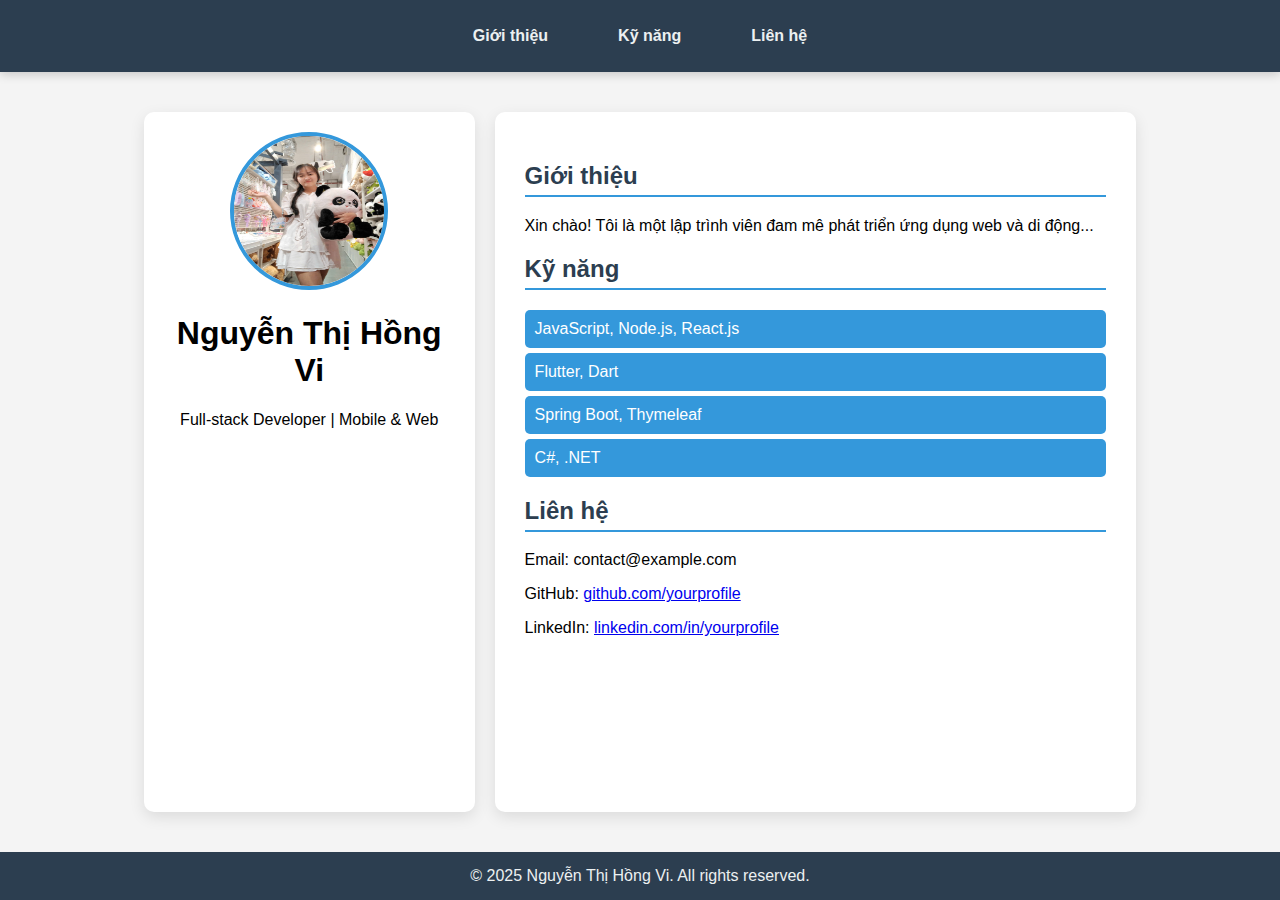
==== index.html @ c917aec1 "html-css" ====
<!DOCTYPE html>
<html lang="vi">
<head>
    <meta charset="UTF-8">
    <meta name="viewport" content="width=device-width, initial-scale=1.0">
    <title>Giới Thiệu Cá Nhân</title>
    <link rel="stylesheet" href="style.css">
</head>
<body>
    <nav class="menu">
        <a href="#about">Giới thiệu</a>
        <a href="#skills">Kỹ năng</a>
        <a href="#contact">Liên hệ</a>
    </nav>
    
    <div class="container">
        <aside class="profile">
            <img src="avatar.png" alt="Ảnh đại diện">
            <h1>Nguyễn Thị Hồng Vi</h1>
            <p>Full-stack Developer | Mobile & Web</p>
        </aside>
        
        <main class="content">
            <section id="about">
                <h2>Giới thiệu</h2>
                <p>Xin chào! Tôi là một lập trình viên đam mê phát triển ứng dụng web và di động...</p>
            </section>
            
            <section id="skills">
                <h2>Kỹ năng</h2>
                <ul>
                    <li>JavaScript, Node.js, React.js</li>
                    <li>Flutter, Dart</li>
                    <li>Spring Boot, Thymeleaf</li>
                    <li>C#, .NET</li>
                </ul>
            </section>
            
            <section id="contact">
                <h2>Liên hệ</h2>
                <p>Email: contact@example.com</p>
                <p>GitHub: <a href="https://github.com/yourprofile" target="_blank">github.com/yourprofile</a></p>
                <p>LinkedIn: <a href="https://linkedin.com/in/yourprofile" target="_blank">linkedin.com/in/yourprofile</a></p>
            </section>
        </main>
    </div>
    
    <footer>
        &copy; 2025 Nguyễn Thị Hồng Vi. All rights reserved.
    </footer>
</body>
</html>
---- style.css ----
:root {
    --primary-color: #2c3e50;
    --secondary-color: #3498db;
    --text-color: #ecf0f1;
    --background-color: #f4f4f4;
}
body {
    font-family: "Poppins", sans-serif;
    margin: 0;
    padding: 0;
    display: flex;
    flex-direction: column;
    min-height: 100vh;
    background: var(--background-color);
}
.menu {
    background: var(--primary-color);
    padding: 15px;
    display: flex;
    justify-content: center;
    box-shadow: 0 2px 10px rgba(0, 0, 0, 0.2);
}
.menu a {
    color: var(--text-color);
    text-decoration: none;
    padding: 12px 20px;
    margin: 0 15px;
    font-weight: 600;
    transition: 0.3s;
}
.menu a:hover {
    background: var(--secondary-color);
    border-radius: 5px;
}
.container {
    display: flex;
    flex-direction: row;
    flex: 1;
    padding: 40px;
    max-width: 1200px;
    margin: auto;
}
.profile {
    flex: 1;
    padding: 20px;
    text-align: center;
    background: white;
    border-radius: 10px;
    box-shadow: 0 5px 15px rgba(0, 0, 0, 0.1);
}
.profile img {
    width: 150px;   
    height: 150px;
    border-radius: 50%;
    border: 4px solid var(--secondary-color);
}
.content {
    flex: 2;
    padding: 30px;
    background: white;
    border-radius: 10px;
    box-shadow: 0 5px 15px rgba(0, 0, 0, 0.1);
    margin-left: 20px;
}
h2 {
    color: var(--primary-color);
    border-bottom: 2px solid var(--secondary-color);
    padding-bottom: 5px;
}
ul {
    list-style: none;
    padding: 0;
}
ul li {
    background: var(--secondary-color);
    color: white;
    margin: 5px 0;
    padding: 10px;
    border-radius: 5px;
}
footer {
    background: var(--primary-color);
    color: var(--text-color);
    text-align: center;
    padding: 15px;
    margin-top: auto;
}
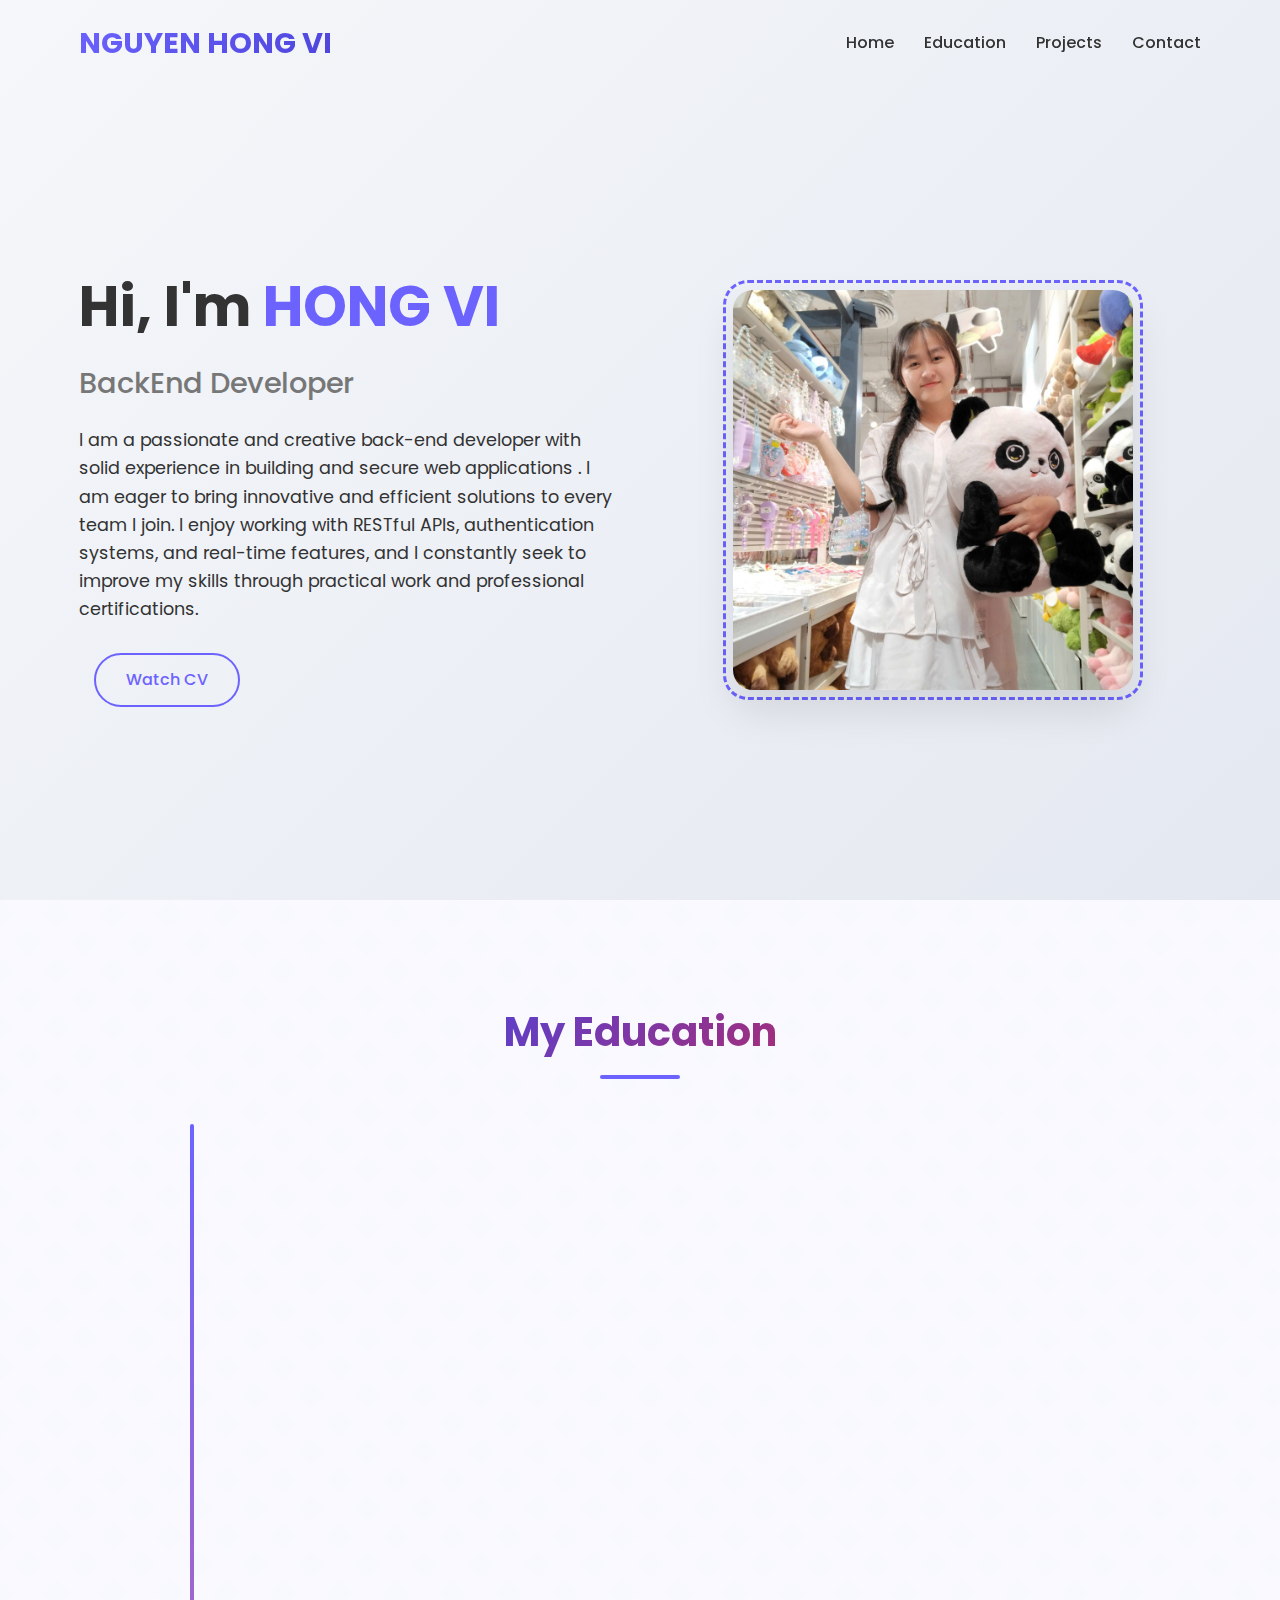
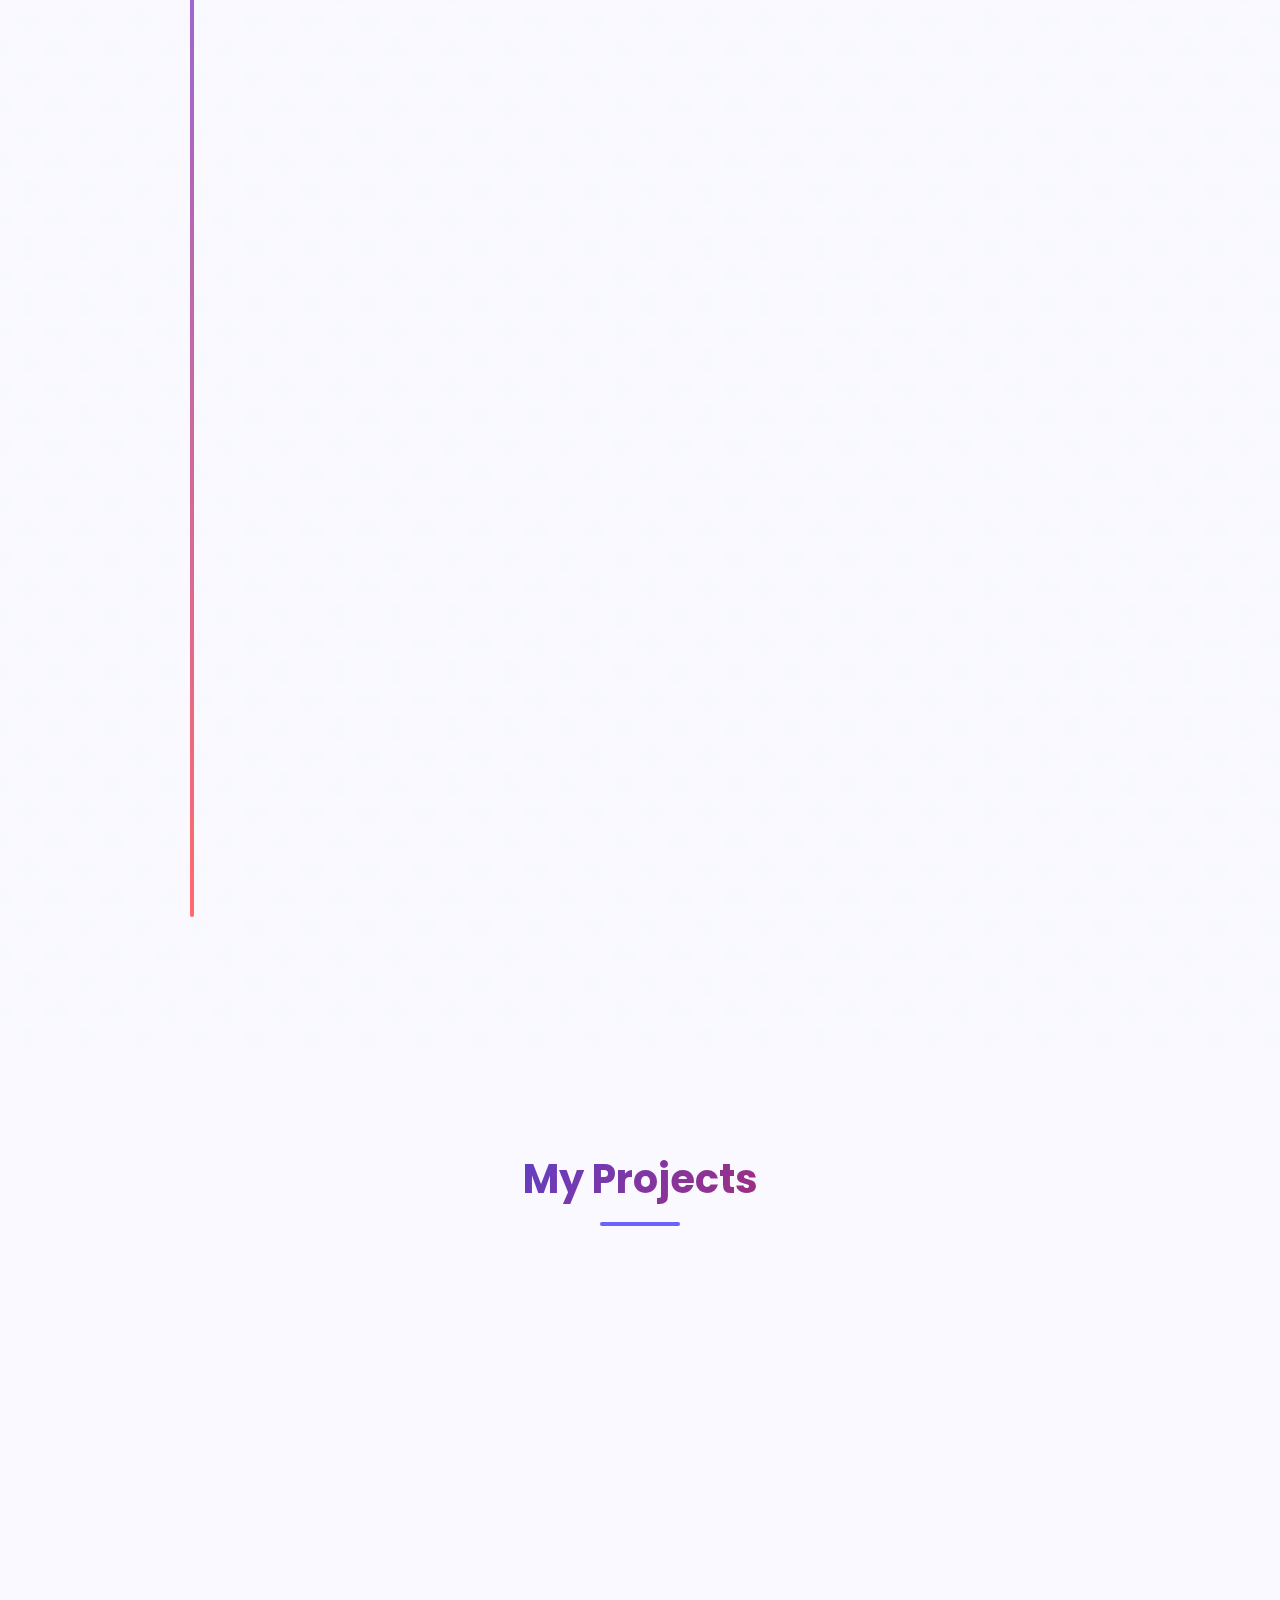
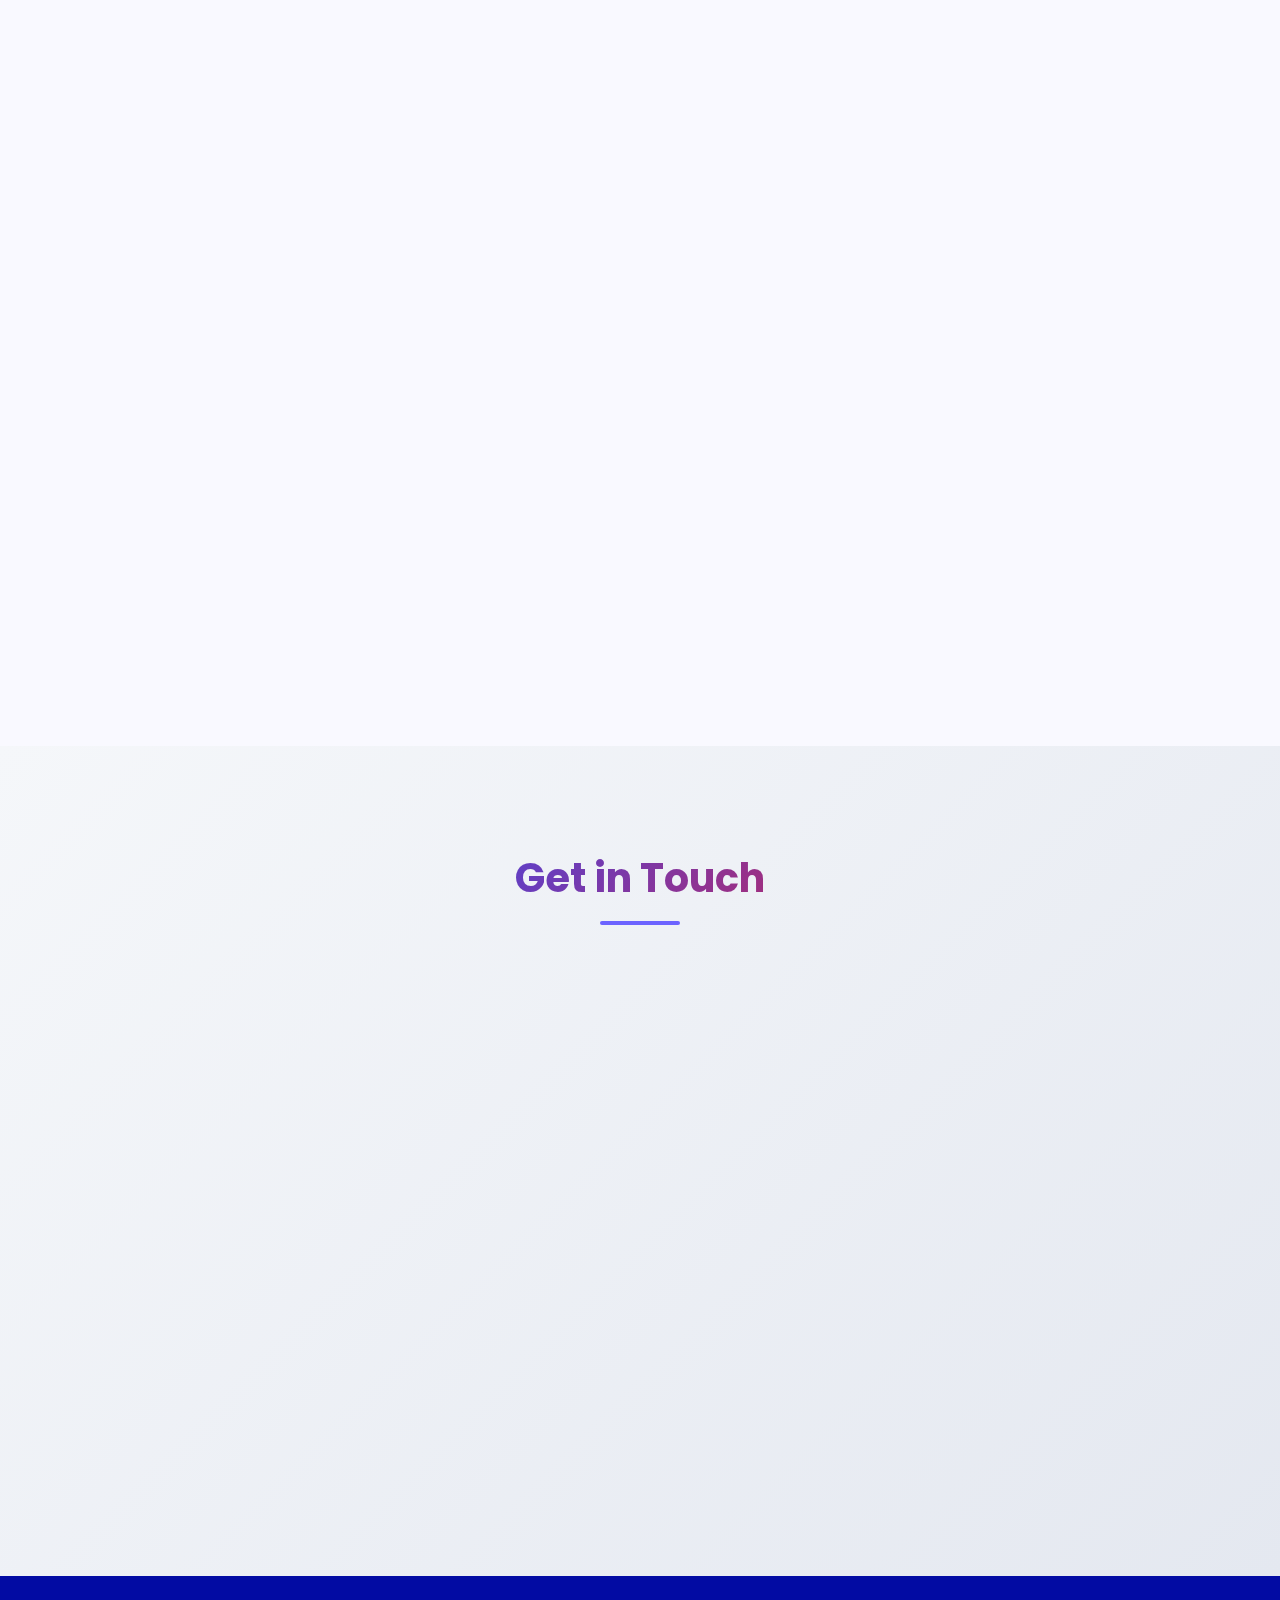
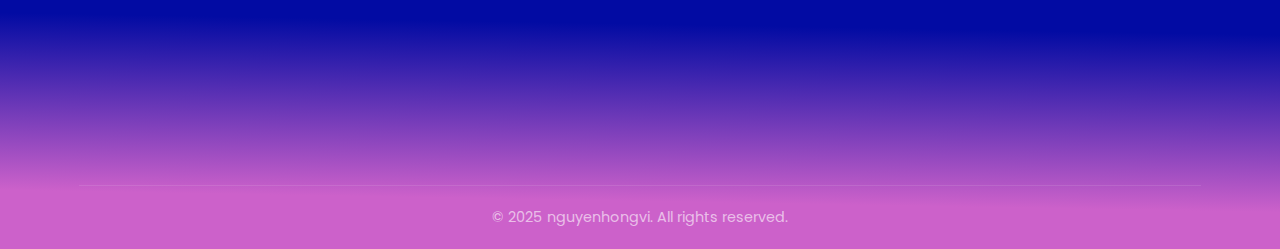
==== commit a3d56f39: "update website" ====
--- a/index.html
+++ b/index.html
@@ -1,52 +1,400 @@
 <!DOCTYPE html>
-<html lang="vi">
+<html lang="en">
 <head>
     <meta charset="UTF-8">
     <meta name="viewport" content="width=device-width, initial-scale=1.0">
-    <title>Giới Thiệu Cá Nhân</title>
-    <link rel="stylesheet" href="style.css">
+    <title>My Personal Website</title>
+    <link rel="stylesheet" href="https://cdnjs.cloudflare.com/ajax/libs/font-awesome/6.4.0/css/all.min.css">
+    <link href="https://fonts.googleapis.com/css2?family=Poppins:wght@300;400;500;600;700&display=swap" rel="stylesheet">
+    <link rel="stylesheet" href="styles.css">
 </head>
 <body>
-    <nav class="menu">
-        <a href="#about">Giới thiệu</a>
-        <a href="#skills">Kỹ năng</a>
-        <a href="#contact">Liên hệ</a>
-    </nav>
+    <!-- Header/Navigation -->
+    <header class="header">
+        <div class="container">
+            <div class="logo">
+                <a href="#">NGUYEN HONG VI</a>
+            </div>
+            <nav class="nav">
+                <ul>
+                    <li><a href="#home">Home</a></li>
+                    <li><a href="#education">Education</a></li>
+                    <li><a href="#projects">Projects</a></li>
+                    <li><a href="#contact">Contact</a></li>
+                </ul>
+            </nav>
+            <div class="menu-toggle">
+                <i class="fas fa-bars"></i>
+            </div>
+        </div>
+    </header>
+
+    <!-- Hero Section -->
+    <section id="home" class="hero">
+        <div class="container">
+            <div class="hero-content">
+                <div class="hero-text">
+                    <h1 class="animate-text">Hi, I'm <span>HONG VI</span></h1>
+                    <h2 class="animate-text">BackEnd Developer </h2>
+                    <p class="animate-text">I am a passionate and creative back-end developer with solid experience in building and secure web applications . I am eager to bring innovative and efficient solutions to every team I join. I enjoy working with RESTful APIs, authentication systems, and real-time features, and I constantly seek to improve my skills through practical work and professional certifications.</p>
+                    <div class="hero-buttons animate-text">
+                        <a href="./images/NguyenThiHongVi_2180609157.pdf" class="btn btn-secondary gradient-animate">Watch CV</a>
+                    </div>
+                </div>
+                <div class="hero-image">
+                    <div class="image-wrapper">
+                        <img src="images/avatar.jpg" alt="Profile Image" class="profile-img">
+                        <div class="circle-animation"></div>
+                    </div>
+                </div>
+            </div>
+        </div>
+    </section>
+
+    <!-- Education Section -->
+    <section id="education" class="education">
+        <div class="container">
+            <h2 class="section-title">My Education</h2>
+            <div class="education-container">
+                <div class="timeline">
+                    <!-- Education Item 1 -->
+                    <div class="timeline-item animate-card">
+                        <div class="timeline-date">2021 - 2025</div>
+                        <div class="timeline-content">
+                            <div class="education-card">
+                                <div class="edu-header">
+                                    <h3>Ho Chi Minh City University of Technology - HUTECH</h3>
+                                    <div class="gpa-badge">GPA: 3.29 / 4.0</div>
+                                </div>
+                                <div class="edu-details">
+                                    <p><i class="fas fa-graduation-cap"></i> Major: Information Technology</p>
+                                    <p><i class="fas fa-code"></i> Specialization: Software Engineering</p>
+                                </div>
+                                <!-- <div class="edu-footer">
+                                    <span class="degree-badge">Bachelor's Degree</span>
+                                </div> -->
+                            </div>
+                        </div>
+                    </div>
+                    
+                    <!-- Skills Section -->
+                    <div class="timeline-item animate-card">
+                        <div class="timeline-date">Skills</div>
+                        <div class="timeline-content">
+                            <div class="skills-section">
+                                <h3 class="skills-title">My Technical Skills</h3>
+                                <div class="skills-notes-grid">
+                                    <!-- Các skill-note giữ nguyên như trước -->
+                                    <!-- Programming Languages -->
+                                    <div class="skill-note note-yellow">
+                                        <div class="note-pin"></div>
+                                        <h3 class="note-title">Programming Languages & Scripting</h3>
+                                        <div class="note-tags">
+                                            <span>React</span>
+                                            <span>Node.js</span>
+                                            <span>Dart</span>
+                                            <span>Flutter</span>
+                                            <span>C#</span>
+                                            <span>Java</span>
+                                        </div>
+                                    </div>
+                                     <!-- Frameworks -->
+                                <div class="skill-note note-blue">
+                                    <h3 class="note-title">Frameworks</h3>
+                                    <div class="note-tags">
+                                        <span>Entity Framework Core</span>
+                                        <span>Spring Boot</span>
+                                        <span>ASP.NET Core MVC</span>
+                                        <span>Express.js</span>
+                                    </div>
+                                </div>
+                                
+                                <!-- Databases -->
+                                <div class="skill-note note-green">
+                                    <h3 class="note-title">Databases</h3>
+                                    <div class="note-tags">
+                                        <span>MongoDB</span>
+                                        <span>Firebase</span>
+                                        <span>MS SQL</span>
+                                        <span>MySQL</span>
+                                    </div>
+                                </div>
+                                
+                                <!-- APIs & Authentication -->
+                                <div class="skill-note note-pink">
+                                    <h3 class="note-title">APIs & Authentication</h3>
+                                    <div class="note-tags">
+                                        <span>RESTful APIs</span>
+                                        <span>JWT</span>
+                                        <span>OAuth2</span>
+                                    </div>
+                                </div>
+                                
+                                <!-- Others -->
+                                <div class="skill-note note-purple">
+                                    <h3 class="note-title">Others</h3>
+                                    <div class="note-tags">
+                                        <span>Socket.IO</span>
+                                        <span>JavaFX</span>
+                                        <span>Socket TCP/IP</span>
+                                        <span>SignalR</span>
+                                        <span>Stringee</span>
+                                        <span>ZXing</span>
+                                    </div>
+                                </div>
+                                
+                                <!-- Version Control -->
+                                <div class="skill-note note-orange">
+                                    <h3 class="note-title">Version Control</h3>
+                                    <div class="note-tags">
+                                        <span>Git</span>
+                                        <span>GitHub</span>
+                                    </div>
+                                </div>
+                                
+                                <!-- Communication -->
+                                <div class="skill-note note-red">
+                                    <h3 class="note-title">Communication</h3>
+                                    <div class="note-tags">
+                                        <span>⭐ I can communicate in English</span>
+                                    </div>
+                                </div>
+
+                                    <!-- Các note khác giữ nguyên -->
+                                </div>
+                            </div>
+                        </div>
+                    </div>
+                    
+                    <!-- Education Item 2 -->
+                    <div class="timeline-item animate-card">
+                        <div class="timeline-date">Certificate</div>
+                        <div class="timeline-content">
+                            <div class="education-card cert-card">
+                                <div class="edu-header">
+                                    <h3>B1 English Proficiency Certificate (Intermediate Level)</h3>
+                                    <div class="cert-badge"><i class="fas fa-certificate"></i> Certified</div>
+                                </div>
+                                <div class="edu-details">
+                                    <p><i class="fas fa-language"></i> English Proficiency Level B1</p>
+                                    <p><i class="fas fa-check-circle"></i> Listening, Speaking, Reading, Writing</p>
+                                </div>
+                                
+                                <div class="divider"></div>
+                                
+                                <div class="learning-section">
+                                    <h4><i class="fab fa-github"></i> Currently Learning</h4>
+                                    <div class="learning-item">
+                                        <div class="learning-title">Git & GitHub Mastery</div>
+                                        <div class="progress-container">
+                                            <div class="progress-bar" style="width: 70%"></div>
+                                            <span class="progress-text">70% completed</span>
+                                        </div>
+                                        <div class="learning-details">
+                                            <p><i class="fas fa-code-branch"></i> Version control system</p>
+                                            <p><i class="fas fa-users"></i> Collaboration workflows</p>
+                                            <p><i class="fas fa-project-diagram"></i> Repository management</p>
+                                        </div>
+                                    </div>
+                                </div>
+                            </div>
+                        </div>
+                    </div>
+                </div>
+            </div>
+        </div>
+    </section>
+
+    <!-- Projects Section -->
+    <section id="projects" class="projects">
+        <div class="container">
+            <h2 class="section-title">My Projects</h2>
+            <div class="projects-grid">
+                <!-- Project 1 - Skill Exchange -->
+                <div class="project-card animate-card">
+                    <div class="project-badge">Featured</div>
+                    <div class="project-image">
+                        <img src="./images/488829973_1219653796501098_490170026542916442_n.jpg" alt="Skill Exchange Platform">
+                        <div class="project-overlay" style="background: linear-gradient(135deg, rgba(108, 99, 255, 0.8), rgba(255, 107, 107, 0.8))">
+                            <div class="project-date">Feb 2025 - Now</div>
+                        </div>
+                    </div>
+                    <div class="project-info">
+                       
+                        <h3>💡Skill Exchange Platform</h3>
+                        <p>A platform connecting users to exchange skills without money using smart matching.</p>
+                        <div class="project-tags">
+                            <span style="background: rgba(108, 99, 255, 0.1); color: #6c63ff;">React</span>
+                            <span style="background: rgba(76, 175, 80, 0.1); color: #4CAF50;">Node.js</span>
+                            <span style="background: rgba(33, 150, 243, 0.1); color: #2196F3;">MongoDB</span>
+                            <span style="background: rgba(233, 30, 99, 0.1); color: #E91E63;">Socket.IO</span>
+                        </div>
+                        <a href="project1-detail.html" class="project-link">
+                            View Details <i class="fas fa-arrow-right"></i>
+                        </a>
+                    </div>
+                </div>
     
-    <div class="container">
-        <aside class="profile">
-            <img src="avatar.png" alt="Ảnh đại diện">
-            <h1>Nguyễn Thị Hồng Vi</h1>
-            <p>Full-stack Developer | Mobile & Web</p>
-        </aside>
-        
-        <main class="content">
-            <section id="about">
-                <h2>Giới thiệu</h2>
-                <p>Xin chào! Tôi là một lập trình viên đam mê phát triển ứng dụng web và di động...</p>
-            </section>
-            
-            <section id="skills">
-                <h2>Kỹ năng</h2>
-                <ul>
-                    <li>JavaScript, Node.js, React.js</li>
-                    <li>Flutter, Dart</li>
-                    <li>Spring Boot, Thymeleaf</li>
-                    <li>C#, .NET</li>
-                </ul>
-            </section>
-            
-            <section id="contact">
-                <h2>Liên hệ</h2>
-                <p>Email: contact@example.com</p>
-                <p>GitHub: <a href="https://github.com/yourprofile" target="_blank">github.com/yourprofile</a></p>
-                <p>LinkedIn: <a href="https://linkedin.com/in/yourprofile" target="_blank">linkedin.com/in/yourprofile</a></p>
-            </section>
-        </main>
-    </div>
+                <!-- Project 2 - English App -->
+                <div class="project-card animate-card">
+                    <div class="project-image">
+                        <img src="./images/933169036cc54113df24cafc42c5d5bb.jpg" alt="English Vocabulary App">
+                        <div class="project-overlay" style="background: linear-gradient(135deg, rgba(0, 188, 212, 0.8), rgba(0, 150, 136, 0.8))">
+                            <div class="project-date">Jan - Feb 2025</div>
+                        </div>
+                    </div>
+                    <div class="project-info">
+                        <h3>📘 English Vocabulary Learning App</h3>
+                        <p>Mobile app for learning English vocabulary with flashcards and games.</p>
+                        <div class="project-tags">
+                            <span style="background: rgba(0, 188, 212, 0.1); color: #00BCD4;">Flutter</span>
+                            <span style="background: rgba(255, 152, 0, 0.1); color: #FF9800;">Firebase</span>
+                            <span style="background: rgba(156, 39, 176, 0.1); color: #9C27B0;">Dart</span>
+                        </div>
+                        <a href="project2-detail.html" class="project-link">
+                            View Details <i class="fas fa-arrow-right"></i>
+                        </a>
+                    </div>
+                </div>
     
-    <footer>
-        &copy; 2025 Nguyễn Thị Hồng Vi. All rights reserved.
+                <!-- Project 3 - Classroom -->
+                <div class="project-card animate-card">
+                    <div class="project-badge">Complex</div>
+                    <div class="project-image">
+                        <img src="./images/78796d07e4792bb818cb079a1b57a791.jpg" alt="Online Classroom">
+                        <div class="project-overlay" style="background: linear-gradient(135deg, rgba(103, 58, 183, 0.8), rgba(156, 39, 176, 0.8))">
+                            <div class="project-date">Apr 2024 - Feb 2025</div>
+                        </div>
+                    </div>
+                    <div class="project-info">
+                        <h3>🖥️ Online Classroom Management</h3>
+                        <p>Web platform for virtual classrooms, assignments, and student interactions.</p>
+                        <div class="project-tags">
+                            <span style="background: rgba(103, 58, 183, 0.1); color: #673AB7;">ASP.NET Core</span>
+                            <span style="background: rgba(63, 81, 181, 0.1); color: #3F51B5;">C#</span>
+                            <span style="background: rgba(0, 150, 136, 0.1); color: #009688;">SignalR</span>
+                        </div>
+                        <a href="project3-detail.html" class="project-link">
+                            View Details <i class="fas fa-arrow-right"></i>
+                        </a>
+                    </div>
+                </div>
+    
+                <!-- Project 4 - Olympia Game -->
+                <div class="project-card animate-card">
+                    <div class="project-image">
+                        <img src="./images/aa686fcd9d726fedf4a1642a95917904.jpg" alt="Olympia Game">
+                        <div class="project-overlay" style="background: linear-gradient(135deg, rgba(255, 152, 0, 0.8), rgba(245, 124, 0, 0.8))">
+                            <div class="project-date">Apr 2024 - Feb 2025</div>
+                        </div>
+                    </div>
+                    <div class="project-info">
+                        <h3>🎮Olympia Game</h3>
+                        <p>Multiplayer quiz game inspired by "Road to Olympia" TV show.</p>
+                        <div class="project-tags">
+                            <span style="background: rgba(255, 152, 0, 0.1); color: #FF9800;">Java Swing</span>
+                            <span style="background: rgba(244, 67, 54, 0.1); color: #F44336;">JavaFX</span>
+                            <span style="background: rgba(0, 188, 212, 0.1); color: #00BCD4;">Socket TCP/IP</span>
+                        </div>
+                        <a href="project4-detail.html" class="project-link">
+                            View Details <i class="fas fa-arrow-right"></i>
+                        </a>
+                    </div>
+                </div>
+            </div>
+        </div>
+    </section>
+
+    <!-- Contact Section -->
+    <section id="contact" class="contact">
+        <div class="container">
+            <h2 class="section-title">Get in Touch</h2>
+            <div class="contact-container">
+                <!-- Instagram-style card -->
+                <div class="contact-card animate-card">
+                    <div class="card-header">
+                        <div class="profile-circle">
+                            <i class="fas fa-user-circle"></i>
+                        </div>
+                        <div class="profile-info">
+                            <h3>Nguyen Hong Vi</h3>
+                            <p>Back-End Developer</p>
+                        </div>
+                    </div>
+                    
+                    <div class="card-body">
+                        <p class="bio">Feel free to reach out if you're looking for a developer for your project, have a question, or just want to connect.</p>
+                        
+                        <div class="contact-highlights">
+                            <div class="highlight-item">
+                                <div class="highlight-icon email">
+                                    <i class="fas fa-envelope"></i>
+                                </div>
+                                <div class="highlight-detail">
+                                    <span class="label">Email</span>
+                                    <span class="value">nguyenhongvi71103@gmail.com</span>
+                                </div>
+                            </div>
+                            
+                            <div class="highlight-item">
+                                <div class="highlight-icon phone">
+                                    <i class="fas fa-phone-alt"></i>
+                                </div>
+                                <div class="highlight-detail">
+                                    <span class="label">Phone</span>
+                                    <span class="value">0981 037 321</span>
+                                </div>
+                            </div>
+                            
+                            <div class="highlight-item">
+                                <div class="highlight-icon location">
+                                    <i class="fas fa-map-marker-alt"></i>
+                                </div>
+                                <div class="highlight-detail">
+                                    <span class="label">Location</span>
+                                    <span class="value">Thu Duc City, HCMC</span>
+                                </div>
+                            </div>
+                        </div>
+                        
+                        <!-- <div class="action-buttons">
+                            <a href="mailto:nguyenhongvi71103@gmail.com" class="action-btn email-btn">
+                                <i class="fas fa-paper-plane"></i> Send Email
+                            </a>
+                            <a href="tel:0981037321" class="action-btn call-btn">
+                                <i class="fas fa-phone"></i> Call Now
+                            </a>
+                        </div> -->
+                    </div>
+                    
+                    <div class="card-footer">
+                        <p>Available for freelance work</p>
+                        <div class="status-indicator active"></div>
+                    </div>
+                </div>
+            </div>
+        </div>
+    </section>
+
+    <!-- Footer -->
+    <footer class="footer">
+        <div class="container">
+            <div class="footer-content">
+                <div class="footer-logo">NGUYEN HONG VI</div>
+                <div class="footer-social">
+                    <a href="https://www.facebook.com/nguyen.hongvi.395/"><i class="fab fa-facebook-f"></i></a>
+                    <!-- <a href="#"><i class="fab fa-twitter"></i></a> -->
+                    <a href="https://www.instagram.com/nguyenhongvi.711/"><i class="fab fa-instagram"></i></a>
+                    <!-- <a href="#"><i class="fab fa-linkedin-in"></i></a> -->
+                    <a href="https://github.com/HongVi711"><i class="fab fa-github"></i></a>
+                </div>
+            </div>
+            <div class="footer-bottom">
+                <p>&copy; 2025 nguyenhongvi. All rights reserved.</p>
+            </div>
+        </div>
     </footer>
+
+    <script src="script.js"></script>
 </body>
-</html>
+</html>--- a/styles.css
+++ b/styles.css
@@ -0,0 +1,1411 @@
+/* Global Styles */
+:root {
+    --primary-color: #6c63ff;
+    --secondary-color: #4d44db;
+    --dark-color: #2f2e41;
+    --light-color: #f8f9fa;
+    --text-color: #333;
+    --text-light: #777;
+    --white: #fff;
+    --black: #000;
+    --transition: all 0.3s ease;
+}
+
+* {
+    margin: 0;
+    padding: 0;
+    box-sizing: border-box;
+}
+
+body {
+    font-family: 'Poppins', sans-serif;
+    color: var(--text-color);
+    line-height: 1.6;
+    background-color: var(--white);
+    overflow-x: hidden;
+}
+
+.container {
+    width: 90%;
+    max-width: 1200px;
+    margin: 0 auto;
+    padding: 0 15px;
+}
+
+a {
+    text-decoration: none;
+    color: inherit;
+}
+
+ul {
+    list-style: none;
+}
+
+.btn {
+    display: inline-block;
+    padding: 12px 30px;
+    border-radius: 50px;
+    font-weight: 500;
+    transition: var(--transition);
+    border: none;
+    cursor: pointer;
+    font-size: 16px;
+}
+
+.btn-primary {
+    background-color: var(--primary-color);
+    color: var(--white);
+}
+
+.btn-primary:hover {
+    background-color: var(--secondary-color);
+    transform: translateY(-3px);
+    box-shadow: 0 10px 20px rgba(108, 99, 255, 0.2);
+}
+
+.btn-secondary {
+    background-color: transparent;
+    color: var(--primary-color);
+    border: 2px solid var(--primary-color);
+    margin-left: 15px;
+}
+
+.btn-secondary:hover {
+    background-color: var(--primary-color);
+    color: var(--white);
+    transform: translateY(-3px);
+    box-shadow: 0 10px 20px rgba(108, 99, 255, 0.2);
+}
+
+.section-title {
+    font-size: 2.5rem;
+    font-weight: 700;
+    margin-bottom: 60px;
+    text-align: center;
+    position: relative;
+    background: linear-gradient(135deg, #6c63ff 0%, #4d44db 30%, #ff1515 100%);
+    -webkit-background-clip: text;
+    background-clip: text;
+    color: transparent;
+    padding: 0 20px;
+}
+
+.section-title span {
+    color: var(--primary-color);
+}
+
+.section-title::after {
+    content: '';
+    position: absolute;
+    bottom: -15px;
+    left: 50%;
+    transform: translateX(-50%);
+    width: 80px;
+    height: 4px;
+    background-color: var(--primary-color);
+    border-radius: 2px;
+}
+
+/* Header Styles */
+.header {
+    position: fixed;
+    top: 0;
+    left: 0;
+    width: 100%;
+    z-index: 1000;
+    padding: 20px 0;
+    transition: var(--transition);
+}
+
+.header.scrolled {
+    background-color: var(--white);
+    box-shadow: 0 5px 20px rgba(0, 0, 0, 0.1);
+    padding: 15px 0;
+}
+
+.header .container {
+    display: flex;
+    justify-content: space-between;
+    align-items: center;
+}
+
+.logo a {
+    font-size: 1.8rem;
+    font-weight: 700;
+    background: linear-gradient(135deg, #6c63ff, #4d44db, #ff6b6b, #6c63ff);
+    background-size: 300% 300%;
+    -webkit-background-clip: text;
+    background-clip: text;
+    color: transparent;
+    animation: gradientFlow 8s ease infinite;
+}
+
+@keyframes gradientFlow {
+    0% { background-position: 0% 50% }
+    50% { background-position: 100% 50% }
+    100% { background-position: 0% 50% }
+}
+
+.logo span {
+    color: var(--primary-color);
+}
+
+.nav ul {
+    display: flex;
+}
+
+.nav ul li {
+    margin-left: 30px;
+}
+
+.nav ul li a {
+    font-weight: 500;
+    position: relative;
+    transition: var(--transition);
+}
+
+.nav ul li a::after {
+    content: '';
+    position: absolute;
+    bottom: -5px;
+    left: 0;
+    width: 0;
+    height: 2px;
+    background-color: var(--primary-color);
+    transition: var(--transition);
+}
+
+.nav ul li a:hover::after {
+    width: 100%;
+}
+
+.nav ul li a:hover {
+    color: var(--primary-color);
+}
+
+.menu-toggle {
+    display: none;
+    cursor: pointer;
+    font-size: 1.5rem;
+    color: var(--dark-color);
+}
+
+/* Hero Section Styles */
+.hero {
+    height: 100vh;
+    display: flex;
+    align-items: center;
+    padding-top: 80px;
+    background: linear-gradient(135deg, #f5f7fa 0%, #e4e8f0 100%);
+}
+
+.hero-content {
+    display: flex;
+    align-items: center;
+    justify-content: space-between;
+}
+
+.hero-text {
+    flex: 1;
+    padding-right: 50px;
+}
+
+.hero-text h1 {
+    font-size: 3.5rem;
+    font-weight: 700;
+    margin-bottom: 20px;
+    line-height: 1.2;
+}
+
+.hero-text h1 span {
+    color: var(--primary-color);
+}
+
+.hero-text h2 {
+    font-size: 1.8rem;
+    font-weight: 500;
+    margin-bottom: 20px;
+    color: var(--text-light);
+}
+
+.hero-text p {
+    font-size: 1.1rem;
+    margin-bottom: 30px;
+    max-width: 600px;
+}
+
+.hero-buttons {
+    display: flex;
+    align-items: center;
+}
+
+.hero-image {
+    flex: 1;
+    position: relative;
+}
+
+.image-wrapper {
+    position: relative;
+    width: 400px;
+    height: 400px;
+    margin: 0 auto;
+}
+
+.profile-img {
+    width: 100%;
+    height: 100%;
+    object-fit: cover;
+    border-radius: 20px;
+    box-shadow: 0 20px 40px rgba(0, 0, 0, 0.1);
+    position: relative;
+    z-index: 2;
+}
+
+.circle-animation {
+    position: absolute;
+    top: 50%;
+    left: 50%;
+    transform: translate(-50%, -50%);
+    width: 105%;
+    height: 105%;
+    border-radius: 25px;
+    border: 3px dashed var(--primary-color);
+    animation: rotate 20s linear infinite;
+    z-index: 1;
+}
+
+@keyframes rotate {
+    0% {
+        transform: translate(-50%, -50%) rotate(0deg);
+    }
+    100% {
+        transform: translate(-50%, -50%) rotate(360deg);
+    }
+}
+
+/* Education Section Styles */
+/* Education Section */
+.education {
+    padding: 100px 0;
+    background-color: #f9f9ff;
+    position: relative;
+}
+
+.education::before {
+    content: '';
+    position: absolute;
+    top: 0;
+    left: 0;
+    width: 100%;
+    height: 100%;
+    background: url('[data-uri]');
+    opacity: 0.5;
+    z-index: 0;
+}
+
+.education .container {
+    position: relative;
+    z-index: 1;
+}
+
+/* Timeline Styles */
+.timeline {
+    position: relative;
+    max-width: 1000px;
+    margin: 0 auto;
+    padding-left: 50px;
+}
+
+.timeline::before {
+    content: '';
+    position: absolute;
+    top: 0;
+    left: 50px;
+    height: 100%;
+    width: 4px;
+    background: linear-gradient(to bottom, #6c63ff, #ff6b6b);
+    border-radius: 2px;
+}
+
+.timeline-date {
+    position: absolute;
+    left: -130px;
+    top: 15px;
+    /* width: 80px; */
+    padding: 8px 15px;
+    background: linear-gradient(135deg, #6c63ff, #4d44db);
+    color: white;
+    border-radius: 20px;
+    text-align: center;
+    font-weight: 600;
+    box-shadow: 0 4px 15px rgba(108, 99, 255, 0.3);
+}
+
+/* Education Card */
+.education-card {
+    background: white;
+    border-radius: 12px;
+    padding: 25px;
+    margin-bottom: 30px;
+    box-shadow: 0 10px 30px rgba(0, 0, 0, 0.05);
+    border-left: 4px solid #6c63ff;
+    transition: all 0.3s ease;
+    position: relative;
+    overflow: hidden;
+}
+
+.education-card:hover {
+    transform: translateY(-5px);
+    box-shadow: 0 15px 35px rgba(0, 0, 0, 0.1);
+}
+
+.education-card::before {
+    content: '';
+    position: absolute;
+    top: 0;
+    right: 0;
+    width: 0;
+    height: 0;
+    border-style: solid;
+    border-width: 0 40px 40px 0;
+    border-color: transparent rgba(108, 99, 255, 0.1) transparent transparent;
+    transition: all 0.3s ease;
+}
+
+.education-card:hover::before {
+    border-width: 0 50px 50px 0;
+}
+
+.edu-header {
+    display: flex;
+    justify-content: space-between;
+    align-items: flex-start;
+    margin-bottom: 15px;
+    flex-wrap: wrap;
+}
+
+.edu-header h3 {
+    font-size: 1.3rem;
+    color: #2f2e41;
+    margin-right: 15px;
+    flex: 1;
+    min-width: 200px;
+}
+
+.gpa-badge {
+    background: linear-gradient(135deg, #4CAF50, #8BC34A);
+    color: white;
+    padding: 5px 15px;
+    border-radius: 20px;
+    font-size: 0.9rem;
+    font-weight: 600;
+}
+
+.cert-badge {
+    background: linear-gradient(135deg, #2196F3, #03A9F4);
+    color: white;
+    padding: 5px 15px;
+    border-radius: 20px;
+    font-size: 0.9rem;
+    font-weight: 600;
+}
+
+.edu-details {
+    margin-bottom: 15px;
+}
+
+.edu-details p {
+    margin-bottom: 8px;
+    color: #555;
+    display: flex;
+    align-items: center;
+}
+
+.edu-details i {
+    margin-right: 10px;
+    color: #6c63ff;
+    width: 20px;
+    text-align: center;
+}
+
+.edu-footer {
+    display: flex;
+    justify-content: flex-end;
+}
+
+.degree-badge {
+    background: rgba(108, 99, 255, 0.1);
+    color: #6c63ff;
+    padding: 5px 15px;
+    border-radius: 20px;
+    font-size: 0.8rem;
+    font-weight: 600;
+}
+
+.duration-badge {
+    background: rgba(255, 107, 107, 0.1);
+    color: #ff6b6b;
+    padding: 5px 15px;
+    border-radius: 20px;
+    font-size: 0.8rem;
+    font-weight: 600;
+}
+
+/* Skills Section */
+.skills-section {
+    background: white;
+    border-radius: 12px;
+    padding: 25px;
+    box-shadow: 0 10px 30px rgba(0, 0, 0, 0.05);
+    margin-bottom: 30px;
+}
+
+.skills-title {
+    font-size: 1.5rem;
+    margin-bottom: 20px;
+    color: #2f2e41;
+    text-align: center;
+    position: relative;
+    padding-bottom: 10px;
+}
+
+.skills-title::after {
+    content: '';
+    position: absolute;
+    bottom: 0;
+    left: 50%;
+    transform: translateX(-50%);
+    width: 80px;
+    height: 3px;
+    background: linear-gradient(to right, #6c63ff, #ff6b6b);
+    border-radius: 3px;
+}
+
+.skills-notes-grid {
+    display: grid;
+    grid-template-columns: repeat(auto-fill, minmax(250px, 1fr));
+    gap: 20px;
+}
+
+/* Skill Note (giữ nguyên từ trước nhưng thêm một số cải tiến) */
+.skill-note {
+    position: relative;
+    padding: 20px;
+    border-radius: 8px;
+    box-shadow: 0 4px 15px rgba(0, 0, 0, 0.08);
+    transition: all 0.3s ease;
+    min-height: 150px;
+    display: flex;
+    flex-direction: column;
+    border-top: 3px solid;
+}
+
+.note-pin {
+    position: absolute;
+    top: 10px;
+    right: 10px;
+    width: 12px;
+    height: 12px;
+    background: rgba(0, 0, 0, 0.1);
+    border-radius: 50%;
+}
+
+.note-yellow { 
+    background: #FFF9C4; 
+    border-top-color: #FFD600;
+}
+.note-blue { 
+    background: #E3F2FD; 
+    border-top-color: #2196F3;
+}
+.note-green { 
+    background: #E8F5E9; 
+    border-top-color: #4CAF50;
+}
+.note-pink { 
+    background: #FCE4EC; 
+    border-top-color: #E91E63;
+}
+.note-purple { 
+    background: #F3E5F5; 
+    border-top-color: #9C27B0;
+}
+.note-orange { 
+    background: #FFF3E0; 
+    border-top-color: #FF9800;
+}
+.note-red { 
+    background: #FFEBEE; 
+    border-top-color: #F44336;
+}
+
+.skill-note:hover {
+    transform: translateY(-5px) rotate(1deg);
+    box-shadow: 0 8px 25px rgba(0, 0, 0, 0.12);
+}
+
+/* Responsive */
+@media (max-width: 768px) {
+    .timeline {
+        padding-left: 30px;
+    }
+    
+    .timeline::before {
+        left: 30px;
+    }
+    
+    .timeline-date {
+        left: -80px;
+        width: 60px;
+        font-size: 0.8rem;
+    }
+    
+    .skills-notes-grid {
+        grid-template-columns: 1fr;
+    }
+}
+
+@media (max-width: 576px) {
+    .timeline-date {
+        position: static;
+        margin-bottom: 15px;
+        width: auto;
+        display: inline-block;
+    }
+    
+    .edu-header {
+        flex-direction: column;
+    }
+    
+    .edu-header h3 {
+        margin-bottom: 10px;
+    }
+}
+.divider {
+    height: 1px;
+    background: linear-gradient(to right, transparent, rgba(108, 99, 255, 0.3), transparent);
+    margin: 20px 0;
+}
+
+/* Learning section styles */
+.learning-section {
+    margin-top: 20px;
+}
+
+.learning-section h4 {
+    color: #6c63ff;
+    margin-bottom: 15px;
+    display: flex;
+    align-items: center;
+    font-size: 1.1rem;
+}
+
+.learning-section h4 i {
+    margin-right: 10px;
+    font-size: 1.3rem;
+}
+
+.learning-item {
+    background: rgba(108, 99, 255, 0.05);
+    border-radius: 8px;
+    padding: 15px;
+    margin-bottom: 15px;
+}
+
+.learning-title {
+    font-weight: 600;
+    margin-bottom: 10px;
+    color: #2f2e41;
+}
+
+.progress-container {
+    width: 100%;
+    background-color: #f0f0f0;
+    border-radius: 10px;
+    margin: 10px 0;
+    height: 20px;
+    position: relative;
+    overflow: hidden;
+}
+
+.progress-bar {
+    height: 100%;
+    border-radius: 10px;
+    background: linear-gradient(90deg, #6c63ff, #4d44db);
+    transition: width 0.5s ease;
+}
+
+.progress-text {
+    position: absolute;
+    right: 10px;
+    top: 50%;
+    transform: translateY(-50%);
+    font-size: 0.7rem;
+    color: white;
+    font-weight: 600;
+}
+
+.learning-details {
+    margin-top: 15px;
+}
+
+.learning-details p {
+    margin-bottom: 5px;
+    color: #555;
+    display: flex;
+    align-items: center;
+    font-size: 0.9rem;
+}
+
+.learning-details i {
+    margin-right: 8px;
+    color: #6c63ff;
+    width: 18px;
+    text-align: center;
+}
+
+/* Projects Section Styles */
+.projects {
+    padding: 100px 0;
+    background: #f9f9ff;
+}
+
+.projects-grid {
+    display: grid;
+    grid-template-columns: repeat(auto-fill, minmax(300px, 1fr));
+    gap: 30px;
+    margin-top: 50px;
+}
+
+.project-card {
+    background: white;
+    border-radius: 16px;
+    overflow: hidden;
+    box-shadow: 0 10px 30px rgba(0, 0, 0, 0.05);
+    transition: all 0.3s ease;
+    position: relative;
+}
+
+.project-card:hover {
+    transform: translateY(-10px);
+    box-shadow: 0 15px 40px rgba(0, 0, 0, 0.1);
+}
+
+.project-badge {
+    position: absolute;
+    top: 15px;
+    right: 15px;
+    background: linear-gradient(135deg, #ff6b6b, #ff8e8e);
+    color: white;
+    padding: 5px 12px;
+    border-radius: 20px;
+    font-size: 0.8rem;
+    font-weight: 600;
+    z-index: 2;
+}
+
+.project-image {
+    height: 200px;
+    position: relative;
+    overflow: hidden;
+}
+
+.project-image img {
+    width: 100%;
+    height: 100%;
+    object-fit: cover;
+    transition: transform 0.5s ease;
+}
+
+.project-card:hover .project-image img {
+    transform: scale(1.05);
+}
+
+.project-overlay {
+    position: absolute;
+    top: 0;
+    left: 0;
+    width: 100%;
+    height: 100%;
+    display: flex;
+    align-items: flex-end;
+    padding: 20px;
+    opacity: 0;
+    transition: opacity 0.3s ease;
+}
+
+.project-card:hover .project-overlay {
+    opacity: 1;
+}
+
+.project-date {
+    color: white;
+    font-weight: 500;
+    font-size: 0.9rem;
+}
+
+.project-info {
+    padding: 25px;
+}
+
+.project-emoji {
+    font-size: 1.8rem;
+    margin-bottom: 10px;
+}
+
+.project-info h3 {
+    font-size: 1.3rem;
+    margin-bottom: 10px;
+    color: #2f2e41;
+}
+
+.project-info p {
+    color: #666;
+    margin-bottom: 20px;
+    font-size: 0.95rem;
+    line-height: 1.6;
+}
+
+.project-tags {
+    display: flex;
+    flex-wrap: wrap;
+    gap: 8px;
+    margin-bottom: 20px;
+}
+
+.project-tags span {
+    padding: 6px 12px;
+    border-radius: 20px;
+    font-size: 0.8rem;
+    font-weight: 500;
+}
+
+.project-link {
+    display: inline-flex;
+    align-items: center;
+    font-weight: 500;
+    color: #6c63ff;
+    transition: all 0.3s ease;
+}
+
+.project-link i {
+    margin-left: 8px;
+    transition: transform 0.3s ease;
+}
+
+.project-link:hover {
+    color: #4d44db;
+}
+
+.project-link:hover i {
+    transform: translateX(5px);
+}
+
+/* Responsive */
+@media (max-width: 768px) {
+    .projects-grid {
+        grid-template-columns: 1fr;
+    }
+}
+
+/* Contact Section Styles */
+.contact {
+    padding: 100px 0;
+    background: linear-gradient(135deg, #f5f7fa 0%, #e4e8f0 100%);
+}
+
+/* Instagram-style Card */
+.contact-card {
+    background: white;
+    border-radius: 16px;
+    box-shadow: 0 15px 30px rgba(0, 0, 0, 0.1);
+    max-width: 500px;
+    margin: 0 auto;
+    overflow: hidden;
+    transition: transform 0.3s ease, box-shadow 0.3s ease;
+}
+
+.contact-card:hover {
+    transform: translateY(-5px);
+    box-shadow: 0 20px 40px rgba(0, 0, 0, 0.15);
+}
+
+.card-header {
+    padding: 25px;
+    display: flex;
+    align-items: center;
+    background: linear-gradient(135deg, #6c63ff 0%, #4d44db 100%);
+    color: white;
+}
+
+.profile-circle {
+    width: 60px;
+    height: 60px;
+    border-radius: 50%;
+    background: white;
+    display: flex;
+    align-items: center;
+    justify-content: center;
+    margin-right: 15px;
+}
+
+.profile-circle i {
+    font-size: 2.5rem;
+    color: #6c63ff;
+}
+
+.profile-info h3 {
+    font-size: 1.4rem;
+    margin-bottom: 5px;
+}
+
+.profile-info p {
+    font-size: 0.9rem;
+    opacity: 0.8;
+}
+
+.card-body {
+    padding: 25px;
+}
+
+.bio {
+    color: #555;
+    margin-bottom: 25px;
+    line-height: 1.6;
+}
+
+.contact-highlights {
+    margin-bottom: 25px;
+}
+
+.highlight-item {
+    display: flex;
+    align-items: center;
+    margin-bottom: 20px;
+}
+
+.highlight-icon {
+    width: 45px;
+    height: 45px;
+    border-radius: 50%;
+    display: flex;
+    align-items: center;
+    justify-content: center;
+    margin-right: 15px;
+    font-size: 1.2rem;
+    color: white;
+}
+
+.highlight-icon.email {
+    background: linear-gradient(135deg, #ff6b6b 0%, #ff8e8e 100%);
+}
+
+.highlight-icon.phone {
+    background: linear-gradient(135deg, #4CAF50 0%, #8BC34A 100%);
+}
+
+.highlight-icon.location {
+    background: linear-gradient(135deg, #2196F3 0%, #03A9F4 100%);
+}
+
+.highlight-detail {
+    flex: 1;
+}
+
+.highlight-detail .label {
+    display: block;
+    font-size: 0.8rem;
+    color: #777;
+    margin-bottom: 3px;
+}
+
+.highlight-detail .value {
+    font-weight: 500;
+    color: #333;
+}
+
+.action-buttons {
+    display: flex;
+    gap: 15px;
+    margin-bottom: 20px;
+}
+
+.action-btn {
+    flex: 1;
+    padding: 12px;
+    border-radius: 8px;
+    text-align: center;
+    font-weight: 500;
+    transition: all 0.3s ease;
+    display: flex;
+    align-items: center;
+    justify-content: center;
+}
+
+.action-btn i {
+    margin-right: 8px;
+}
+
+.email-btn {
+    background: linear-gradient(135deg, #6c63ff 0%, #4d44db 100%);
+    color: white;
+}
+
+.call-btn {
+    background: #f0f0f0;
+    color: #333;
+}
+
+.action-btn:hover {
+    transform: translateY(-3px);
+    box-shadow: 0 5px 15px rgba(0, 0, 0, 0.1);
+}
+
+.card-footer {
+    padding: 15px 25px;
+    background: #f9f9f9;
+    display: flex;
+    align-items: center;
+    justify-content: space-between;
+    border-top: 1px solid #eee;
+}
+
+.card-footer p {
+    font-size: 0.9rem;
+    color: #555;
+}
+
+.status-indicator {
+    width: 10px;
+    height: 10px;
+    border-radius: 50%;
+}
+
+.status-indicator.active {
+    background: #4CAF50;
+    box-shadow: 0 0 0 3px rgba(76, 175, 80, 0.3);
+}
+
+/* Responsive */
+@media (max-width: 576px) {
+    .action-buttons {
+        flex-direction: column;
+    }
+    
+    .card-header {
+        padding: 20px;
+    }
+    
+    .card-body {
+        padding: 20px;
+    }
+}
+/* Footer Styles */
+.footer {
+    background: linear-gradient(181deg, #020ba3 20%, #cc61ca 80%);
+    color: var(--white);
+    padding: 40px 0 20px;
+    text-align: center;
+    position: relative;
+    overflow: hidden;
+}
+
+.footer::before {
+    content: '';
+    position: absolute;
+    top: 0;
+    left: 0;
+    width: 100%;
+    height: 5px;
+    background: var(--gradient-primary);
+}
+
+.footer-content {
+    margin-bottom: 40px;
+}
+
+.footer-logo {
+    font-size: 2.5rem;
+    font-weight: 700;
+    margin-bottom: 20px;
+    color: var(--white);
+    display: inline-block;
+}
+
+.footer-logo span {
+    color: var(--primary-color);
+}
+
+.footer-text {
+    font-size: 1.1rem;
+    margin-bottom: 30px;
+    color: rgba(255, 255, 255, 0.8);
+}
+
+.footer-social {
+    display: flex;
+    justify-content: center;
+    gap: 20px;
+    /* margin-top: 30px; */
+}
+
+.footer-social a {
+    width: 45px;
+    height: 45px;
+    display: flex;
+    align-items: center;
+    justify-content: center;
+    background-color: rgba(255, 255, 255, 0.1);
+    color: var(--white);
+    border-radius: 50%;
+    transition: var(--transition);
+    font-size: 1.1rem;
+    position: relative;
+    overflow: hidden;
+}
+
+.footer-social a::before {
+    content: '';
+    position: absolute;
+    top: 0;
+    left: 0;
+    width: 100%;
+    height: 100%;
+    background: var(--gradient-primary);
+    opacity: 0;
+    transition: var(--transition);
+    z-index: -1;
+}
+
+.footer-social a:hover {
+    transform: translateY(-5px);
+    color: var(--white);
+}
+
+.footer-social a:hover::before {
+    opacity: 1;
+}
+
+.footer-social a:nth-child(1):hover {
+    background: #299bff; /* Facebook color */
+}
+
+.footer-social a:nth-child(2):hover {
+    background: #ff2ce6; /* Twitter color */
+}
+
+.footer-social a:nth-child(3):hover {
+    background: #000000; /* Instagram color */
+}
+
+.footer-social a:nth-child(4):hover {
+    background: #0077b5; /* LinkedIn color */
+}
+
+.footer-social a:nth-child(5):hover {
+    background: #333; /* GitHub color */
+}
+
+.footer-bottom {
+    text-align: center;
+    padding-top: 20px;
+    border-top: 1px solid rgba(255, 255, 255, 0.1);
+    font-size: 0.9rem;
+    color: rgba(255, 255, 255, 0.6);
+}
+
+/* Animation for footer elements */
+.footer-logo, 
+.footer-text,
+.footer-social {
+    opacity: 0;
+    transform: translateY(20px);
+    transition: opacity 0.6s ease, transform 0.6s ease;
+}
+
+.footer-logo.visible,
+.footer-text.visible,
+.footer-social.visible {
+    opacity: 1;
+    transform: translateY(0);
+}
+
+/* Animation Classes */
+.animate-text {
+    opacity: 0;
+    transform: translateY(20px);
+    transition: opacity 0.6s ease, transform 0.6s ease;
+}
+
+.animate-text.visible {
+    opacity: 1;
+    transform: translateY(0);
+}
+
+.animate-card {
+    opacity: 0;
+    transform: translateY(50px);
+    transition: opacity 0.6s ease, transform 0.6s ease;
+}
+
+.animate-card.visible {
+    opacity: 1;
+    transform: translateY(0);
+}
+
+/* Responsive Styles */
+@media (max-width: 992px) {
+    .hero-text h1 {
+        font-size: 2.8rem;
+    }
+    
+    .contact-container {
+        flex-direction: column;
+    }
+    
+    .contact-info,
+    .contact-form {
+        width: 100%;
+    }
+}
+
+@media (max-width: 768px) {
+    .menu-toggle {
+        display: block;
+    }
+    
+    .nav {
+        position: fixed;
+        top: 80px;
+        left: -100%;
+        width: 80%;
+        height: calc(100vh - 80px);
+        background-color: var(--white);
+        box-shadow: 0 10px 30px rgba(0, 0, 0, 0.1);
+        transition: var(--transition);
+        z-index: 999;
+    }
+    
+    .nav.active {
+        left: 0;
+    }
+    
+    .nav ul {
+        flex-direction: column;
+        padding: 30px;
+    }
+    
+    .nav ul li {
+        margin: 15px 0;
+    }
+    
+    .hero-content {
+        flex-direction: column-reverse;
+        text-align: center;
+        padding-top: 50px;
+    }
+    
+    .hero-text {
+        padding-right: 0;
+        margin-top: 50px;
+    }
+    
+    .hero-buttons {
+        justify-content: center;
+    }
+    
+    .image-wrapper {
+        width: 300px;
+        height: 300px;
+    }
+    
+    .timeline::before {
+        left: 30px;
+    }
+    
+    .timeline-item {
+        padding-left: 80px;
+        padding-right: 20px;
+        text-align: left !important;
+    }
+    
+    .timeline-item:nth-child(odd) .timeline-date,
+    .timeline-item:nth-child(even) .timeline-date {
+        left: -50px;
+        right: auto;
+    }
+    
+    .projects-grid {
+        grid-template-columns: 1fr;
+    }
+    
+    .footer-content {
+        flex-direction: column;
+        gap: 30px;
+    }
+    
+    .footer-links {
+        margin: 20px 0;
+    }
+}
+
+@media (max-width: 576px) {
+    .hero-text h1 {
+        font-size: 2.2rem;
+    }
+    
+    .hero-text h2 {
+        font-size: 1.4rem;
+    }
+    
+    .hero-buttons {
+        flex-direction: column;
+        gap: 15px;
+    }
+    
+    .btn-secondary {
+        margin-left: 0;
+    }
+    
+    .section-title {
+        font-size: 2rem;
+    }
+}
+/* Gradient Animation Effects */
+.gradient-animate {
+    position: relative;
+    overflow: hidden;
+    z-index: 1;
+}
+
+.gradient-animate::before {
+    content: '';
+    position: absolute;
+    top: calc(var(--mouse-y, 0) - 50px);
+    left: calc(var(--mouse-x, 0) - 50px);
+    width: 100px;
+    height: 100px;
+    background: radial-gradient(circle, rgba(108,99,255,0.2) 0%, rgba(108,99,255,0) 70%);
+    border-radius: 50%;
+    transform: translate(-50%, -50%);
+    opacity: 0;
+    transition: opacity 0.3s ease;
+    z-index: -1;
+}
+
+.gradient-animate:hover::before {
+    opacity: 1;
+}
+
+/* Gradient background for skills (optional) */
+.skill-bar {
+    background: linear-gradient(90deg, #f5f7fa 0%, #e4e8f0 100%);
+}
+
+.skill-progress {
+    background: var(--gradient-primary);
+    height: 100%;
+    border-radius: 5px;
+    transition: width 1s ease-in-out;
+}
+/* Skills Notes Styles */
+.skills-notes {
+    display: grid;
+    grid-template-columns: repeat(auto-fill, minmax(250px, 1fr));
+    gap: 20px;
+    margin-top: 20px;
+}
+
+.skill-note {
+    position: relative;
+    padding: 20px;
+    border-radius: 8px;
+    box-shadow: 0 4px 8px rgba(0, 0, 0, 0.1);
+    transition: all 0.3s ease;
+    min-height: 150px;
+    display: flex;
+    flex-direction: column;
+}
+
+/* Note Colors */
+.note-yellow { background: #FFF9C4; border-left: 6px solid #FFD600; }
+.note-blue { background: #E3F2FD; border-left: 6px solid #2196F3; }
+.note-green { background: #E8F5E9; border-left: 6px solid #4CAF50; }
+.note-pink { background: #FCE4EC; border-left: 6px solid #E91E63; }
+.note-purple { background: #F3E5F5; border-left: 6px solid #9C27B0; }
+.note-orange { background: #FFF3E0; border-left: 6px solid #FF9800; }
+.note-red { background: #FFEBEE; border-left: 6px solid #F44336; }
+
+/* Note Title */
+.note-title {
+    font-size: 1.1rem;
+    font-weight: 600;
+    margin-bottom: 15px;
+    color: #333;
+    position: relative;
+    padding-bottom: 8px;
+}
+
+.note-title::after {
+    content: '';
+    position: absolute;
+    bottom: 0;
+    left: 0;
+    width: 40px;
+    height: 2px;
+    background: currentColor;
+    opacity: 0.3;
+}
+
+/* Note Tags */
+.note-tags {
+    display: flex;
+    flex-wrap: wrap;
+    gap: 8px;
+    margin-top: auto;
+}
+
+.note-tags span {
+    display: inline-block;
+    padding: 5px 10px;
+    background-color: rgba(255, 255, 255, 0.7);
+    border-radius: 4px;
+    font-size: 0.85rem;
+    color: #333;
+    box-shadow: 0 1px 3px rgba(0, 0, 0, 0.1);
+}
+
+/* Hover Effects */
+.skill-note:hover {
+    transform: translateY(-5px);
+    box-shadow: 0 6px 12px rgba(0, 0, 0, 0.15);
+}
+
+/* Folded Corner Effect */
+.skill-note::before {
+    content: '';
+    position: absolute;
+    top: 0;
+    right: 0;
+    border-width: 0 16px 16px 0;
+    border-style: solid;
+    border-color: rgba(0, 0, 0, 0.1) transparent;
+    transition: all 0.3s ease;
+}
+
+.skill-note:hover::before {
+    border-width: 0 20px 20px 0;
+}
+
+/* Responsive */
+@media (max-width: 768px) {
+    .skills-notes {
+        grid-template-columns: repeat(auto-fill, minmax(200px, 1fr));
+    }
+}
+
+@media (max-width: 480px) {
+    .skills-notes {
+        grid-template-columns: 1fr;
+    }
+}